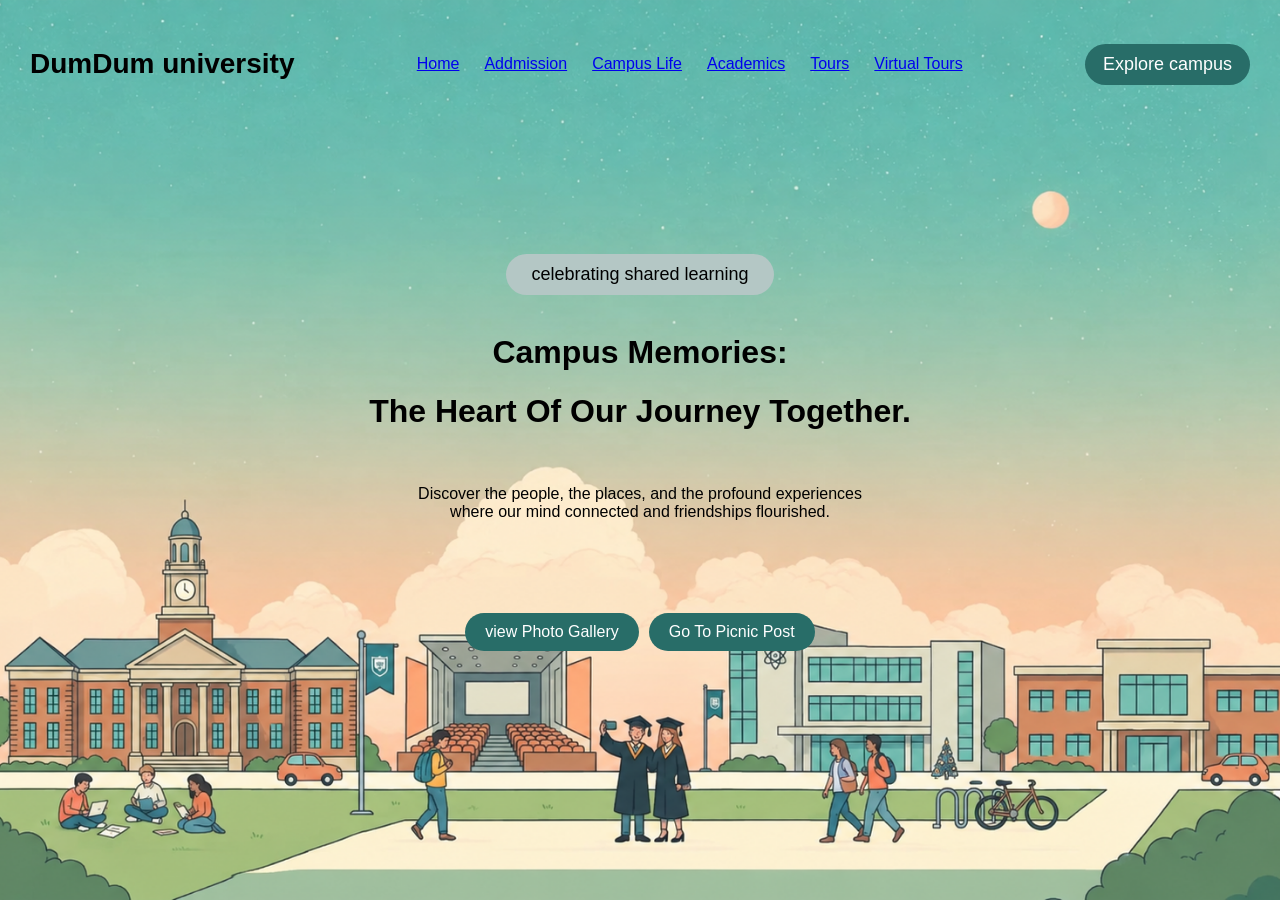
==== index.html @ 45c83c0f "adding files" ====
<!DOCTYPE html>
<html lang="en">
<head>
    <meta charset="UTF-8">
    <meta name="viewport" content="width=device-width, initial-scale=1.0">
    <title>Campus life</title>

    <link rel="stylesheet" href="style.css">
    
</head>
<body>

    <div class="campus-page">

        <!--Navigation bar-->
        <header class="navbar">
    <br>
    <h3 class="logo">DumDum university</h3>
    
    <nav>
        <a href="index.html">Home</a>
        <a href="addmission.html">Addmission</a>
        <a href="campus-life.html">Campus Life</a>
        <a href="academics.html">Academics</a>
        <a href="tours.html">Tours</a>
        <a href="virtual-tours.html">Virtual Tours</a>
        </nav>

          <a href="explore.html" class="nav-button">
            Explore campus
          </a>

          </header>

    </body>

  <main></head>

    <div>
        <br>
        <br>
        <br>
        <br>
        <br>
        <br>
        <p class="tagline">celebrating shared learning</p>
        <br>

        <h1>Campus Memories: </h1>

        <h1>The Heart Of Our Journey Together.</h1>
        <br>
        <p class="description">Discover the people, the places, and the profound experiences 
           <br> where our mind connected and friendships flourished.
        </p>
        <br> <br>
    <div class="btn">
        <a href="gallery.html" class="btn">
            view Photo Gallery
        </a>

        <a href="file:///home/sama/picnic%20page/index.html"
     class="btn">
            Go To Picnic Post
        </a>

         </div>
  </main>  
  </html></head>
---- style.css ----
* {
    box-sizing: border-box;
}

body {
    font-family: Arial, sans-serif;
    margin: 0;
    padding: 0;
    background-image: url("back.png");
    background-size: cover;
    background-position: center;
    background-repeat: no-repeat;
    min-height: 100vh;
}

/* Header */
header {
    width: 100%;
}

/* Logo, navigation and button in one line */
.navbar {
    display: flex;
    flex-direction: row;
    justify-content: space-between;
    align-items: center;
    width: 100%;
    padding: 20px 30px;
}

/* University name on the left */
.logo {
    font-size: 28px;
    font-weight: bold;
    color: black;
    text-decoration: none;
    white-space: nowrap;
    flex-shrink: 0;
}

/* Navigation links in the middle */
nav {
    display: flex;
    flex-direction: row;
    align-items: center;
    justify-content: center;
    gap: 25px;
    flex: 1;
    margin: 0 25px;
}

nav a {
    white-space: nowrap;
}

/* Explore campus button on the right */
.nav-button {
    margin: 0;
    background-color: #286d68;
    color: white;
    padding: 10px 18px;
    border-radius: 25px;
    font-size: 18px;
    text-align: center;
    text-decoration: none;
    white-space: nowrap;
    flex-shrink: 0;
}

/* Main section */
main {
    background-size: cover;
    background-position: center;
    background-repeat: no-repeat;
    text-align: center;
}

/* Tagline */
.tagline {
    display: inline-block;
    background-color: #b4c7c5;
    color: black;
    padding: 10px 25px;
    border-radius: 30px;
    text-align: center;
    font-size: 18px;
}

/* Main content */
content {
    display: block;
    max-width: 800px;
    margin: 0 auto;
}

/* Heading */
content h1 {
    font-size: 18px;
    margin: 20px 0;
}

/* Paragraph */
content p {
    font-size: 18px;
    margin: 15px;
    padding: 25px;
}

/* Gallery and picnic buttons */
.btn {
    display: flex;
    justify-content: center;
    align-items: center;
    gap: 10px;
    margin-top: 40px;
}

.btn a {
    display: inline-block;
    background-color: #286d68;
    color: white;
    padding: 10px 20px;
    margin: 0;
    border-radius: 30px;
    font-size: 16px;
    text-decoration: none;
}

/* Hover effect */
.nav-button:hover,

.btn a:hover {
    background-color: #174d49;
}

/* Smaller screens */
@media (max-width: 1000px) {
    .navbar {
        flex-wrap: wrap;
        gap: 20px;
    }

    nav {
        flex-wrap: wrap;
        gap: 15px;
        margin: 0;
    }
}
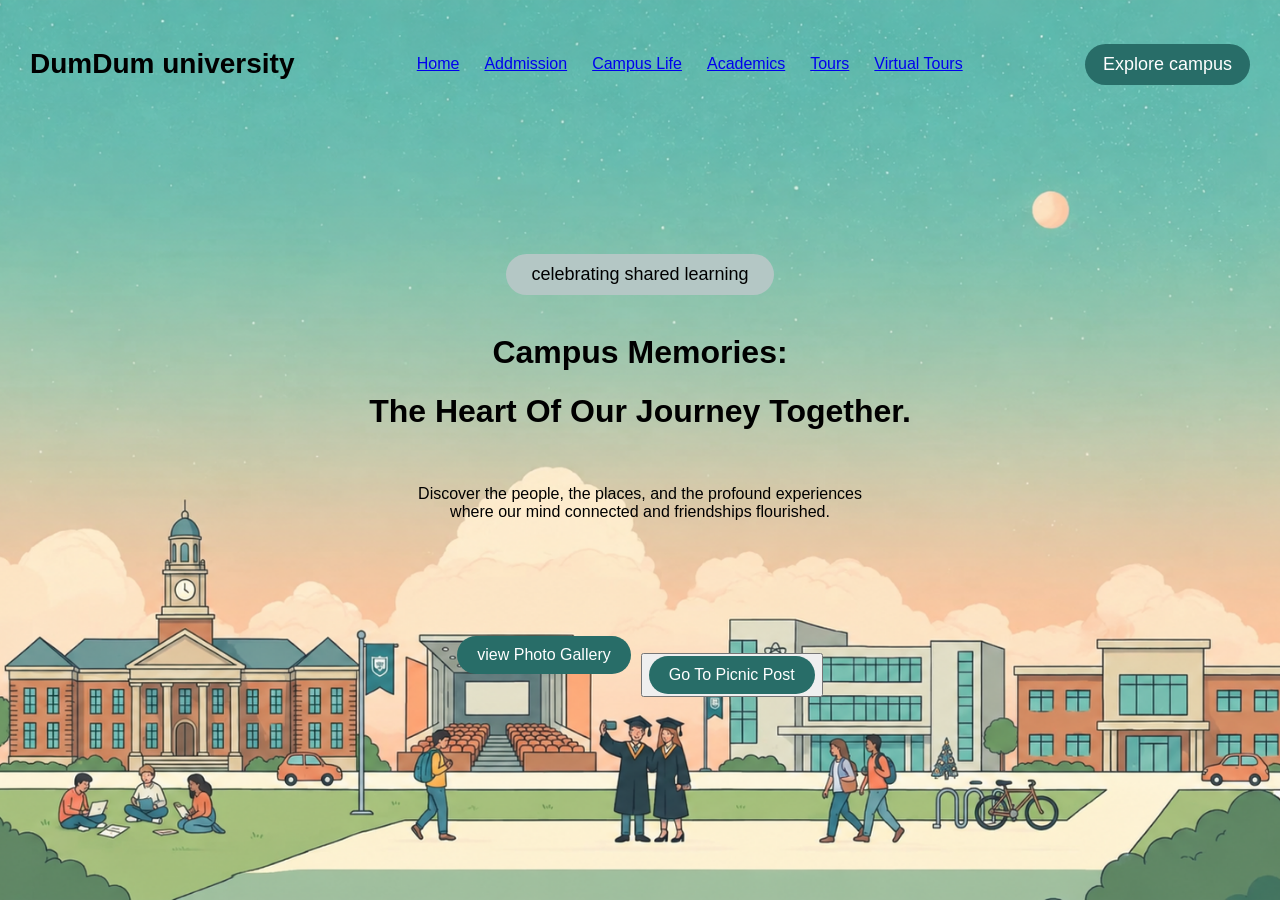
==== commit 6458d1ac: "modifed" ====
--- a/index.html
+++ b/index.html
@@ -59,10 +59,9 @@
             view Photo Gallery
         </a>
 
-        <a href="file:///home/sama/picnic%20page/index.html"
-     class="btn">
+        <button class="btn"><a href="pincnicpost.html">
             Go To Picnic Post
-        </a>
+        </a></button>
 
          </div>
   </main>  
--- a/style.css
+++ b/style.css
@@ -147,3 +147,50 @@
         margin: 0;
     }
 }
+
+
+
+
+
+
+
+
+
+
+
+.picnicpost {
+    background-image: url("picnic.png");
+    background-size: contain;
+    background-position: center;
+    background-repeat: no-repeat;
+    background-attachment: fixed;
+
+    text-align: center;
+    font-family: georgia, serif;
+    color: black;
+}
+
+.picnic {
+    background-color: rgba(0,0,0,0.5);
+    padding: 30px;
+    margin: 40px auto;
+    max-width: 600px;
+}
+
+.picnic h1 {
+    color: orangered;
+    font-size: 40px;
+}
+
+.picnic h2 {
+    font-size: 30px;
+}
+
+ ul {
+    display: inline-block;
+    text-align: left;
+}
+
+address {
+    margin: 20px;
+}
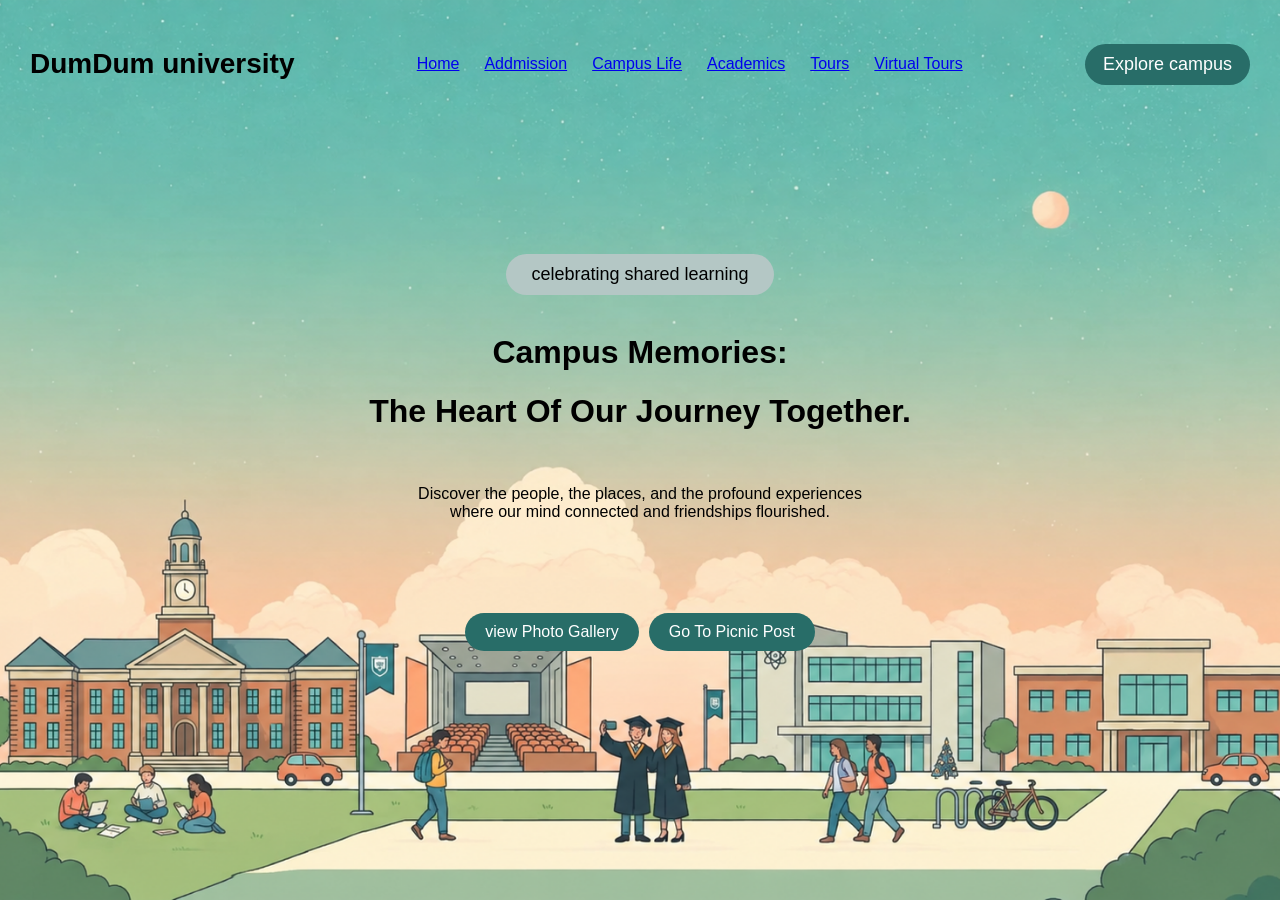
==== commit 2a8521a8: "modifed" ====
--- a/index.html
+++ b/index.html
@@ -59,9 +59,9 @@
             view Photo Gallery
         </a>
 
-        <button class="btn"><a href="pincnicpost.html">
+            <a href="pincnicpost.html" class="btn">
             Go To Picnic Post
-        </a></button>
+        </a>
 
          </div>
   </main>  
